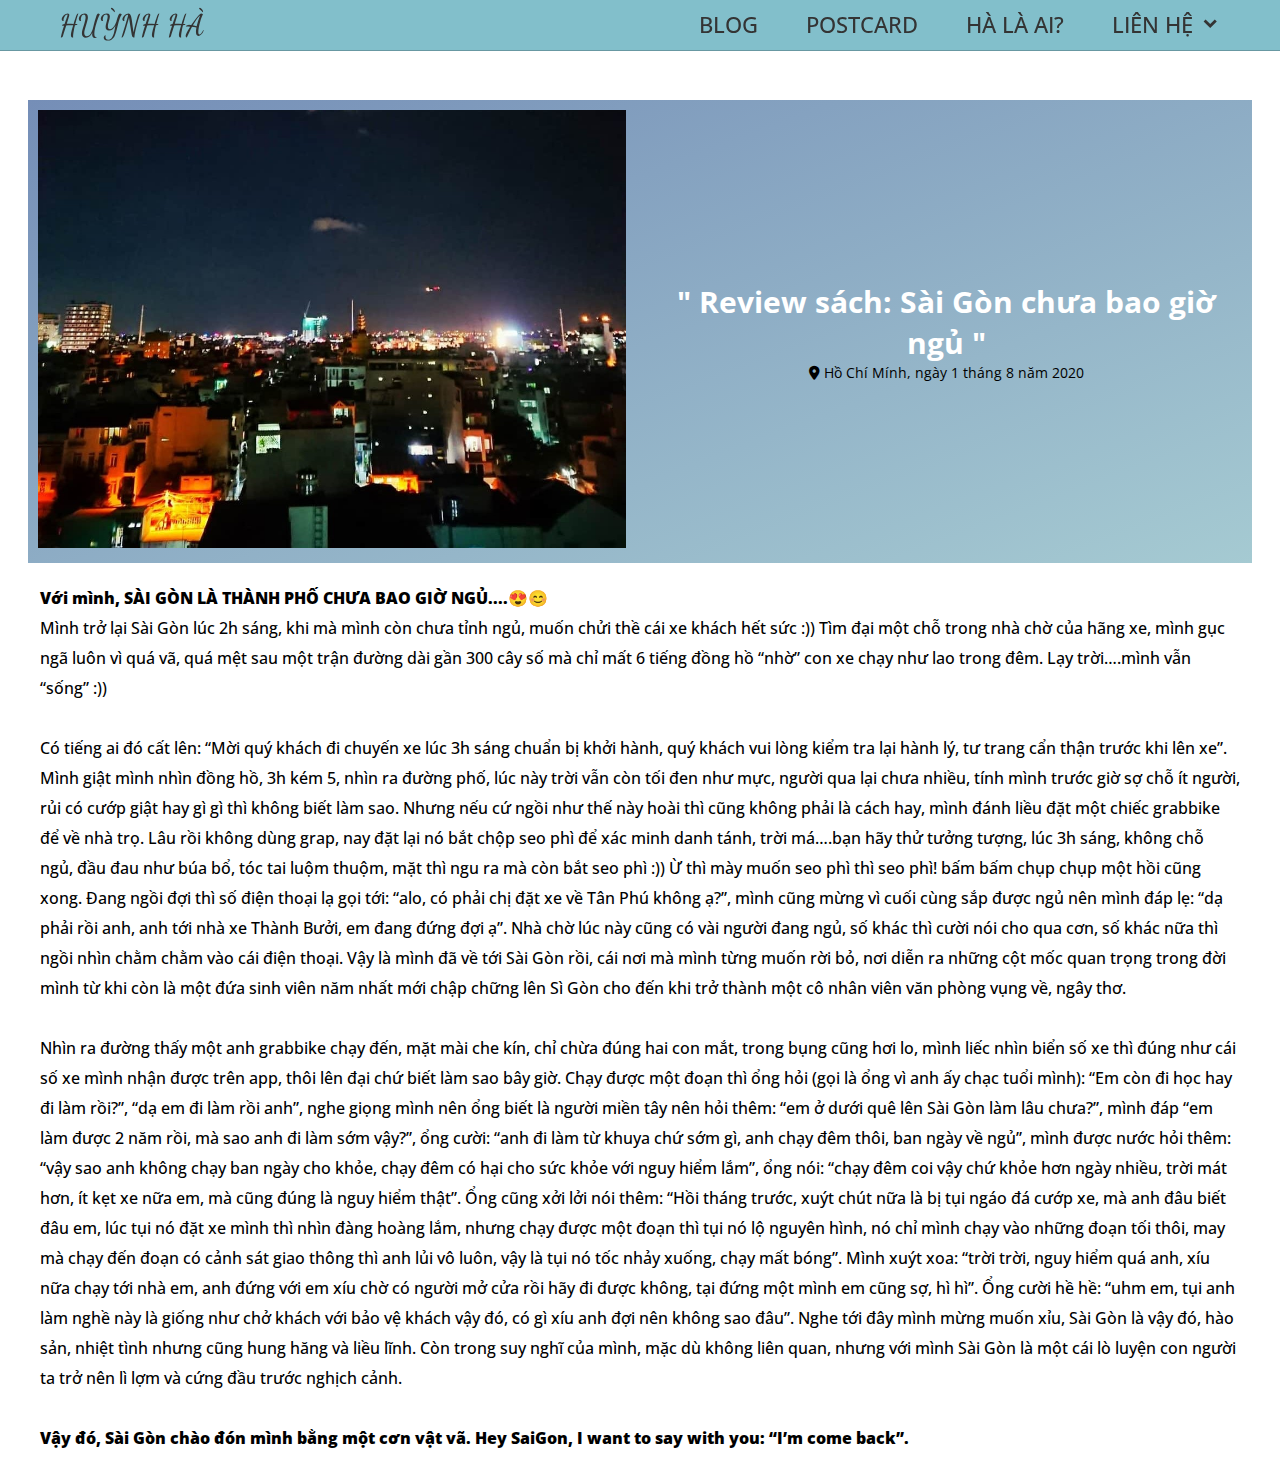
==== blog1.html @ c4c379ec "demo1" ====
<!DOCTYPE html>
<html lang="en">
<head>
    <meta charset="UTF-8">
    <meta http-equiv="X-UA-Compatible" content="IE=edge">
    <meta name="viewport" content="width=device-width, initial-scale=1.0">
    <title>Sài Gòn chưa bao giờ ngủ</title>
    <link href='https://unpkg.com/boxicons@2.1.2/css/boxicons.min.css' rel='stylesheet'>
    <link rel="stylesheet" href="https://cdnjs.cloudflare.com/ajax/libs/font-awesome/6.2.0/css/all.min.css">
    <link rel="stylesheet" href="./asset/css/main.css">
    <link rel="stylesheet" href="./asset/css/blog.css">
    <link rel="stylesheet" href="./asset/css/grid.css">
    <link rel="stylesheet" href="./asset/css/respondsive.css">
</head>
<body>
    <div class="web">
        <div id="header">
            <div class="grid wide">
                <div class="header__nav">
                    <ul class="header__list ">
                        <li class="header__item logo">
                            <a href="index.html" class="header__item-link trademark">HUỲNH HÀ</a>
                    </ul>
                    <ul class="header__list hide-on-mobile-tablet ">
                        <li class="header__item">
                            <a href="#blog" class="header__item-link header__item-active ">BLOG</a>
                        </li>
                        <li class="header__item">
                            <a href="#postcard" class="header__item-link header__item-active ">POSTCARD</a>
                        </li>
                        <li class="header__item">
                            <a href="#info" class="header__item-link header__item-active">HÀ LÀ AI?</a>
                        </li>
                        <li class="header__item">
                            <a href="#" class="header__item-link header__item-active">
                                LIÊN HỆ
                                <i class='down-icon bx bxs-chevron-down'></i>
                                <ul class="subnav">
                                    <li><a href="">Facebook</a></li>
                                    <li><a href="">Instagram</a></li>
                                </ul>
                            </a>
                        </li>
                    </ul>

                    <!-- MOBILE TABLET -->
                    <label for="nav__bar-btn" class="header__list bar__icon bar__icon-margin bar__icon-on">
                        <i class="fa-solid fa-bars"></i>
                    </label>
                </div>
            </div>
        </div>
        <label for="nav__mobile-input" class="nav__bar-btn"></label>

        <input hidden type="checkbox" class="nav__input" id="nav__bar-btn"> 

        <label for="nav__bar-btn" class="overlay"></label>

        <div class="nav__mobile">
            <label for="nav__bar-btn" class="nav__mobile-close">
                <i class='bx bx-x' ></i>
            </label>
            <ul class="nav__mobile-list">
                <li class="nav__mobile-item">
                    <a href="" class="nav__mobile-link">BLOG</a>
                </li>
                <li class="nav__mobile-item">
                    <a href="" class="nav__mobile-link">POSTCARD</a>
                </li>
                <li class="nav__mobile-item">
                    <a href="" class="nav__mobile-link">HÀ LÀ AI?</a>
                </li>
                <li class="nav__mobile-item">
                    <a href="" class="nav__mobile-link">LIÊN HỆ</a>
                </li>
            </ul>
        </div>
        <div class="content">
            <div class="grid wide">
                <div class="row">
                    <div class="heading__blog">
                        <div class="col l-6 m-6 c-0">
                            <img src="./asset/img/blog/blog1.jpg" alt="Sài Gòn chưa bao giờ ngủ" class="img__blog">
                        </div>
                        <div class="col l-6 m-6 c-12">
                            <div class="blog__tittle blog__tittle-padding">
                                <h2 class="font-size__tittle tittle__blog-content">" Review sách: Sài Gòn chưa bao giờ ngủ "</h2>
                                <p class="dicription__blog-content font-size__dicription">
                                    <i class="fa-solid fa-location-dot"></i>
                                    Hồ Chí Mính, ngày 1 tháng 8 năm 2020
                                </p>
                            </div>
                        </div>
                    </div>
                </div>
                <div class="row">
                    <div class="col l-12">
                        <div class="content__blog">
                            <span class="concentrated">Với mình, SÀI GÒN LÀ THÀNH PHỐ CHƯA BAO GIỜ NGỦ....😍😊</span>
                            <br>
                            <p>Mình trở lại Sài Gòn lúc 2h sáng, khi mà mình còn chưa tỉnh ngủ, muốn chửi thề cái xe khách hết sức :)) Tìm đại một chỗ trong nhà chờ của hãng xe, mình gục ngã luôn vì quá vã, quá mệt sau một trận đường dài gần 300 cây số mà chỉ mất 6 tiếng đồng hồ “nhờ” con xe chạy như lao trong đêm. Lạy trời….mình vẫn “sống” :))</p>
                            <br>
                            <p>Có tiếng ai đó cất lên: “Mời quý khách đi chuyến xe lúc 3h sáng chuẩn bị khởi hành, quý khách vui lòng kiểm tra lại hành lý, tư trang cẩn thận trước khi lên xe”. Mình giật mình nhìn đồng hồ, 3h kém 5, nhìn ra đường phố, lúc này trời vẫn còn tối đen như mực, người qua lại chưa nhiều, tính mình trước giờ sợ chỗ ít người, rủi có cướp giật hay gì gì thì không biết làm sao. Nhưng nếu cứ ngồi như thế này hoài thì cũng không phải là cách hay, mình đánh liều đặt một chiếc grabbike để về nhà trọ. Lâu rồi không dùng grap, nay đặt lại nó bắt chộp seo phì để xác minh danh tánh, trời má….bạn hãy thử tưởng tượng, lúc 3h sáng, không chỗ ngủ, đầu đau như búa bổ, tóc tai luộm thuộm, mặt thì ngu ra mà còn bắt seo phì :)) Ừ thì mày muốn seo phì thì seo phì! bấm bấm chụp chụp một hồi cũng xong. Đang ngồi đợi thì số điện thoại lạ gọi tới: “alo, có phải chị đặt xe về Tân Phú không ạ?”, mình cũng mừng vì cuối cùng sắp được ngủ nên mình đáp lẹ: “dạ phải rồi anh, anh tới nhà xe Thành Bưởi, em đang đứng đợi ạ”. Nhà chờ lúc này cũng có vài người đang ngủ, số khác thì cười nói cho qua cơn, số khác nữa thì ngồi nhìn chằm chằm vào cái điện thoại. Vậy là mình đã về tới Sài Gòn rồi, cái nơi mà mình từng muốn rời bỏ, nơi diễn ra những cột mốc quan trọng trong đời mình từ khi còn là một đứa sinh viên năm nhất mới chập chững lên Sì Gòn cho đến khi trở thành một cô nhân viên văn phòng vụng về, ngây thơ.</p>
                            <br>
                            <p>Nhìn ra đường thấy một anh grabbike chạy đến, mặt mài che kín, chỉ chừa đúng hai con mắt, trong bụng cũng hơi lo, mình liếc nhìn biển số xe thì đúng như cái số xe mình nhận được trên app, thôi lên đại chứ biết làm sao bây giờ. Chạy được một đoạn thì ổng hỏi (gọi là ổng vì anh ấy chạc tuổi mình): “Em còn đi học hay đi làm rồi?”, “dạ em đi làm rồi anh”, nghe giọng mình nên ổng biết là người miền tây nên hỏi thêm: “em ở dưới quê lên Sài Gòn làm lâu chưa?”, mình đáp “em làm được 2 năm rồi, mà sao anh đi làm sớm vậy?”, ổng cười: “anh đi làm từ khuya chứ sớm gì, anh chạy đêm thôi, ban ngày về ngủ”, mình được nước hỏi thêm: “vậy sao anh không chạy ban ngày cho khỏe, chạy đêm có hại cho sức khỏe với nguy hiểm lắm”, ổng nói: “chạy đêm coi vậy chứ khỏe hơn ngày nhiều, trời mát hơn, ít kẹt xe nữa em, mà cũng đúng là nguy hiểm thật”. Ổng cũng xởi lởi nói thêm: “Hồi tháng trước, xuýt chút nữa là bị tụi ngáo đá cướp xe, mà anh đâu biết đâu em, lúc tụi nó đặt xe mình thì nhìn đàng hoàng lắm, nhưng chạy được một đoạn thì tụi nó lộ nguyên hình, nó chỉ mình chạy vào những đoạn tối thôi, may mà chạy đến đoạn có cảnh sát giao thông thì anh lủi vô luôn, vậy là tụi nó tốc nhảy xuống, chạy mất bóng”. Mình xuýt xoa: “trời trời, nguy hiểm quá anh, xíu nữa chạy tới nhà em, anh đứng với em xíu chờ có người mở cửa rồi hãy đi được không, tại đứng một mình em cũng sợ, hì hì”. Ổng cười hề hề: “uhm em, tụi anh làm nghề này là giống như chở khách với bảo vệ khách vậy đó, có gì xíu anh đợi nên không sao đâu”. Nghe tới đây mình mừng muốn xỉu, Sài Gòn là vậy đó, hào sản, nhiệt tình nhưng cũng hung hăng và liều lĩnh. Còn trong suy nghĩ của mình, mặc dù không liên quan, nhưng với mình Sài Gòn là một cái lò luyện con người ta trở nên lì lợm và cứng đầu trước nghịch cảnh.</p>
                            <br>
                            <span class="concentrated">Vậy đó, Sài Gòn chào đón mình bằng một cơn vật vã. Hey SaiGon, I want to say with you: “I’m come back”.</span>
                        </div>
                    </div>
                </div>
            </div>
        </div>
    </div>
</body>
</html>
---- asset/css/main.css ----
@import url('https://fonts.googleapis.com/css2?family=Open+Sans:wght@300&display=swap');
@import url('https://fonts.googleapis.com/css2?family=Dancing+Script&family=Open+Sans:wght@300&display=swap');

* {
    margin: 0;
    padding: 0;
    box-sizing: border-box;
}

html {
    font-family: 'Open Sans', sans-serif;
    scroll-behavior: smooth;
}

/* .web {
    background-color: rgba(239, 162, 42, 0)    ;
} */

#header {
    max-width: 100%;
    background-color: rgba(116, 184, 197, 0.9);
    border-bottom: 1px solid rgba(0, 0, 0, 0.2);
    position: fixed;
    top: 0;
    right: 0;
    left: 0;
    z-index: 1;
}
.header__nav {
    display: flex;
    justify-content: space-between;
    margin: 0 -8px;
    height: 50px;

}
.header__list {
    list-style: none;
    display: flex;
    line-height: 50px;
    align-items: center;
    margin: 0 3px;
}


.header__item {
    position: relative;
    font-size: 1.4rem ;
    line-height: 50px;
    margin: 0 24px;
}

.header__item:hover {
    color: white;
    cursor: pointer;
}

.header__item-link.trademark {
    /* margin-left: -54px; */
    font-size: 30px;
    font-weight: 500;
    font-family: 'Dancing Script', cursive;
}

.header__item-active {
}
.header__item-active::after {
    content: "";
    height: 2px;
    background-color: tomato;
    position: absolute;
    bottom: 0;
    left: 0;
    transition: all 0.5s ease-in-out;
}

.header__item-active:hover::after {
    width: 50%;
    transform: translateX(100%);
}
.header__item-link {
    display: block  ;
    color: #343434;
    font-weight: 500;
    text-decoration: none;
}

.header__item-active:hover {
    color: tomato ;
}

.header__item-link--icon {
    padding: 0 4px;
    display: flex;
    text-align: center  ;
}

#header .subnav {
    position: absolute;
    height: max-content;
    width: max-content;
    margin: 0 5px 0 auto;
    background-color: white;
    box-shadow: 14px 13px 19px -9px rgba(0,0,0,0.65);
    -webkit-box-shadow: 14px 13px 19px -9px rgba(0,0,0,0.65);
    -moz-box-shadow: 14px 13px 19px -9px rgba(0,0,0,0.65);
}


.subnav {
    display: none;
    border-bottom-left-radius: 4px;
    border-bottom-right-radius: 4px;
}
.subnav li {
    list-style: none;
    padding: 2px 10px;
    line-height: 26px;
}

.subnav li:hover {
    background-color: rgba(116, 184, 197, 0.9);
    color: white;   
}
.subnav li a {
    text-decoration: none;
    font-size: 18px;
    color: #343434;

}

.header__item:hover .subnav {
    display: block;
}



#slider {
    margin-top: 50px;
    padding-top: 50%;
    background: url('/asset/img/slider/slider-2.png') top center / cover no-repeat;
}

#blog {
    padding-top: 50px;
}

.heading__tittle {
    top: 0;
    font-size: 1.8rem;
    font-weight: 700;
    position: relative;
    margin: 40px 0 10px 0;
    border-bottom: 1px solid red;
}

.blog__content {
    position: relative;
    height: 470px;
    margin-top: 16px;
    text-align: center;
    border-radius: 14px;
    color: white;
    background-color: rgba(0, 121, 193, 0.1);
    transition: 0.5s;
}

.blog__img {
    height: 286px;
    width: 374px;
    width: 100%;
    border-top-left-radius: 14px;
    border-top-right-radius: 14px;
}

.blog__body {
    line-height: 50px;
}

.blog__heading, .blog__tittle {
    color: black;
    text-decoration: none;
}

.blog__link {
    text-decoration: none;
}

.blog__content:hover {
    transform: scale(1.03);
}


#info {
    padding-top: 50px;
    /* height: 1000px; */
}


.img__me {
    background-size: cover;
    height: 100px;
    width: 100px;
    border-radius: 50%;
}
.about-me {
    display: flex;
    /* justify-content: space-around; */
    align-items: center;
    /* padding: 4px 10px 4px 0; */
}

.dicription {
    padding-left: 20px;
}

/* RADIO */
.radio__img {
    width: 100%;
}

.item {
    background-color: rgba(0, 121, 193, 0.1);
}

.img__info {
   width: 100%; 
   background-repeat: no-repeat;

}

.info__content {
    margin: 2px 10px;
    font-size: 17px;
}

#footer {
    padding: 50px 0;
    text-align: center;
}

.footer__icon {
    margin: 0 3px;
    font-size: 2rem;
    color: rgba(0, 0, 0, 0.6);
}

.footer__icon:hover {
    transition: 0.2s ease-in;
    transform: scale(1.2);
}

.social a {
    text-decoration: none;
}

.copy-right {
    margin-top: 10px;
    font-size: 1rem;
}

/* POSTCARD */
#postcard {
    padding-top: 50px;
}
.postcard__body {
    /* height: 300px; */
    width: 100%;
    background-image: linear-gradient(to bottom right, #5BA8A0, #e5f1f9);    
    border-radius: 14px;
}

.postcard__img {
    padding-top: 5px;
    margin-left: 10px;
    width: 100%;
    border-radius: 14px;
}

.postcard__content {
    text-align: center;
    padding: 78px 0;
}

.postcar__heading {
    color: white;
    font-weight: 900;
    font-size: 2.6rem;
}

.postcard__dicription {
    color: white;
    font-size: 1rem;
}
.postcard__link-area {
    margin: 18px;
}
.postcard__link  {
    text-decoration: none;
    color: white;
    padding: 4px 20px;
    background-color: red;
    border-radius: 16px;
}

.postcard__link-area:hover {
    transform: scale(1.1);
    transition: 0.3s ease-in-out;
}
---- asset/css/blog.css ----
.img__area {
    padding-top: 30px;
}

.img__blog {
    margin: 10px 0 10px -5px;
    width: 100%;
}

.heading__blog {
    width: 100%;
    margin-top: 100px;
    display: flex;
    justify-content: space-between;
    align-items: center;
    text-align: center;
    background-image: linear-gradient( to bottom right, #758EB7,
    #A5CAD2);
}

.dicription__blog-content {
    color: rgba(0, 0, 0, 0.dđ);
    font-size: 14px;
}

.tittle__blog-content {
    color: white;
    font-size: 30px;
}

.content__blog {
    margin: 20px 0;
    line-height: 30px;
}

.concentrated {
    font-weight: 900;
}

.content__blog p {
    font-weight: 500;
}
---- asset/css/grid.css ----
.grid {
    width: 100%;
    display: block;
    padding: 0;
}

.grid.wide {
    max-width: 1200px;
    margin: 0 auto;
}

.row {
    display: flex;
    flex-wrap: wrap;
    margin-left: -4px;
    margin-right: -4px;
}

.row.no-gutters {
    margin-left: 0;
    margin-right: 0;
}

.col {
    padding-left: 4px;
    padding-right: 4px;
}

.row.no-gutters .col {
    padding-left: 0;
    padding-right: 0;
}

.c-0 {
    display: none;
}

.c-1 {
    flex: 0 0 8.33333%;
    max-width: 8.33333%;
}

.c-2 {
    flex: 0 0 16.66667%;
    max-width: 16.66667%;
}

.c-3 {
    flex: 0 0 25%;
    max-width: 25%;
}

.c-4 {
    flex: 0 0 33.33333%;
    max-width: 33.33333%;
}

.c-5 {
    flex: 0 0 41.66667%;
    max-width: 41.66667%;
}

.c-6 {
    flex: 0 0 50%;
    max-width: 50%;
}

.c-7 {
    flex: 0 0 58.33333%;
    max-width: 58.33333%;
}

.c-8 {
    flex: 0 0 66.66667%;
    max-width: 66.66667%;
}

.c-9 {
    flex: 0 0 75%;
    max-width: 75%;
}

.c-10 {
    flex: 0 0 83.33333%;
    max-width: 83.33333%;
}

.c-11 {
    flex: 0 0 91.66667%;
    max-width: 91.66667%;
}

.c-12 {
    flex: 0 0 100%;
    max-width: 100%;
}

.c-o-1 {
    margin-left: 8.33333%;
}

.c-o-2 {
    margin-left: 16.66667%;
}

.c-o-3 {
    margin-left: 25%;
}

.c-o-4 {
    margin-left: 33.33333%;
}

.c-o-5 {
    margin-left: 41.66667%;
}

.c-o-6 {
    margin-left: 50%;
}

.c-o-7 {
    margin-left: 58.33333%;
}

.c-o-8 {
    margin-left: 66.66667%;
}

.c-o-9 {
    margin-left: 75%;
}

.c-o-10 {
    margin-left: 83.33333%;
}

.c-o-11 {
    margin-left: 91.66667%;
}

/* >= Tablet */
@media (min-width: 740px) {
    .row {
        margin-left: -8px;
        margin-right: -8px;
    }

    .col {
        padding-left: 8px;
        padding-right: 8px;
    }

    .m-0 {
        display: none;
    }

    .m-1,
    .m-2,
    .m-3,
    .m-4,
    .m-5,
    .m-6,
    .m-7,
    .m-8,
    .m-9,
    .m-10,
    .m-11,
    .m-12 {
        display: block;
    }

    .m-1 {
        flex: 0 0 8.33333%;
        max-width: 8.33333%;
    }

    .m-2 {
        flex: 0 0 16.66667%;
        max-width: 16.66667%;
    }

    .m-3 {
        flex: 0 0 25%;
        max-width: 25%;
    }

    .m-4 {
        flex: 0 0 33.33333%;
        max-width: 33.33333%;
    }

    .m-5 {
        flex: 0 0 41.66667%;
        max-width: 41.66667%;
    }

    .m-6 {
        flex: 0 0 50%;
        max-width: 50%;
    }

    .m-7 {
        flex: 0 0 58.33333%;
        max-width: 58.33333%;
    }

    .m-8 {
        flex: 0 0 66.66667%;
        max-width: 66.66667%;
    }

    .m-9 {
        flex: 0 0 75%;
        max-width: 75%;
    }

    .m-10 {
        flex: 0 0 83.33333%;
        max-width: 83.33333%;
    }

    .m-11 {
        flex: 0 0 91.66667%;
        max-width: 91.66667%;
    }

    .m-12 {
        flex: 0 0 100%;
        max-width: 100%;
    }

    .m-o-1 {
        margin-left: 8.33333%;
    }

    .m-o-2 {
        margin-left: 16.66667%;
    }

    .m-o-3 {
        margin-left: 25%;
    }

    .m-o-4 {
        margin-left: 33.33333%;
    }

    .m-o-5 {
        margin-left: 41.66667%;
    }

    .m-o-6 {
        margin-left: 50%;
    }

    .m-o-7 {
        margin-left: 58.33333%;
    }

    .m-o-8 {
        margin-left: 66.66667%;
    }

    .m-o-9 {
        margin-left: 75%;
    }

    .m-o-10 {
        margin-left: 83.33333%;
    }

    .m-o-11 {
        margin-left: 91.66667%;
    }
}

/* PC medium resolution > */
@media (min-width: 1113px) {
    .row {
        margin-left: -12px;
        margin-right: -12px;
    }

    .row.sm-gutter {
        margin-left: -5px;
        margin-right: -5px;
    }

    .col {
        padding-left: 12px;
        padding-right: 12px;
    }

    .row.sm-gutter .col {
        padding-left: 5px;
        padding-right: 5px;
    }

    .l-0 {
        display: none;
    }

    .l-1,
    .l-2,
    .l-2-4,
    .l-3,
    .l-4,
    .l-5,
    .l-6,
    .l-7,
    .l-8,
    .l-9,
    .l-10,
    .l-11,
    .l-12 {
        display: block;
    }

    .l-1 {
        flex: 0 0 8.33333%;
        max-width: 8.33333%;
    }

    .l-2 {
        flex: 0 0 16.66667%;
        max-width: 16.66667%;
    }

    .l-2-4 {
        flex: 0 0 20%;
        max-width: 20%;
    }

    .l-3 {
        flex: 0 0 25%;
        max-width: 25%;
    }

    .l-4 {
        flex: 0 0 33.33333%;
        max-width: 33.33333%;
    }

    .l-5 {
        flex: 0 0 41.66667%;
        max-width: 41.66667%;
    }

    .l-6 {
        flex: 0 0 50%;
        max-width: 50%;
    }

    .l-7 {
        flex: 0 0 58.33333%;
        max-width: 58.33333%;
    }

    .l-8 {
        flex: 0 0 66.66667%;
        max-width: 66.66667%;
    }

    .l-9 {
        flex: 0 0 75%;
        max-width: 75%;
    }

    .l-10 {
        flex: 0 0 83.33333%;
        max-width: 83.33333%;
    }

    .l-11 {
        flex: 0 0 91.66667%;
        max-width: 91.66667%;
    }

    .l-12 {
        flex: 0 0 100%;
        max-width: 100%;
    }

    .l-o-1 {
        margin-left: 8.33333%;
    }

    .l-o-2 {
        margin-left: 16.66667%;
    }

    .l-o-3 {
        margin-left: 25%;
    }

    .l-o-4 {
        margin-left: 33.33333%;
    }

    .l-o-5 {
        margin-left: 41.66667%;
    }

    .l-o-6 {
        margin-left: 50%;
    }

    .l-o-7 {
        margin-left: 58.33333%;
    }

    .l-o-8 {
        margin-left: 66.66667%;
    }

    .l-o-9 {
        margin-left: 75%;
    }

    .l-o-10 {
        margin-left: 83.33333%;
    }

    .l-o-11 {
        margin-left: 91.66667%;
    }
}

/* Tablet - PC low resolution */
@media (min-width: 740px) and (max-width: 1023px) {
    .wide {
        width: 644px;
    }
}

/* > PC low resolution */
@media (min-width: 1024px) and (max-width: 1239px) {
    .wide {
        width: 984px;
    }

    .wide .row {
        margin-left: -12px;
        margin-right: -12px;
    }

    .wide .row.sm-gutter {
        margin-left: -5px;
        margin-right: -5px;
    }

    .wide .col {
        padding-left: 12px;
        padding-right: 12px;
    }

    .wide .row.sm-gutter .col {
        padding-left: 5px;
        padding-right: 5px;
    }

    .wide .l-0 {
        display: none;
    }

    .wide .l-1,
    .wide .l-2,
    .wide .l-2-4,
    .wide .l-3,
    .wide .l-4,
    .wide .l-5,
    .wide .l-6,
    .wide .l-7,
    .wide .l-8,
    .wide .l-9,
    .wide .l-10,
    .wide .l-11,
    .wide .l-12 {
        display: block;
    }

    .wide .l-1 {
        flex: 0 0 8.33333%;
        max-width: 8.33333%;
    }

    .wide .l-2 {
        flex: 0 0 16.66667%;
        max-width: 16.66667%;
    }

    .wide .l-2-4 {
        flex: 0 0 20%;
        max-width: 20%;
    }

    .wide .l-3 {
        flex: 0 0 25%;
        max-width: 25%;
    }

    .wide .l-4 {
        flex: 0 0 33.33333%;
        max-width: 33.33333%;
    }

    .wide .l-5 {
        flex: 0 0 41.66667%;
        max-width: 41.66667%;
    }

    .wide .l-6 {
        flex: 0 0 50%;
        max-width: 50%;
    }

    .wide .l-7 {
        flex: 0 0 58.33333%;
        max-width: 58.33333%;
    }

    .wide .l-8 {
        flex: 0 0 66.66667%;
        max-width: 66.66667%;
    }

    .wide .l-9 {
        flex: 0 0 75%;
        max-width: 75%;
    }

    .wide .l-10 {
        flex: 0 0 83.33333%;
        max-width: 83.33333%;
    }

    .wide .l-11 {
        flex: 0 0 91.66667%;
        max-width: 91.66667%;
    }

    .wide .l-12 {
        flex: 0 0 100%;
        max-width: 100%;
    }

    .wide .l-o-1 {
        margin-left: 8.33333%;
    }

    .wide .l-o-2 {
        margin-left: 16.66667%;
    }

    .wide .l-o-3 {
        margin-left: 25%;
    }

    .wide .l-o-4 {
        margin-left: 33.33333%;
    }

    .wide .l-o-5 {
        margin-left: 41.66667%;
    }

    .wide .l-o-6 {
        margin-left: 50%;
    }

    .wide .l-o-7 {
        margin-left: 58.33333%;
    }

    .wide .l-o-8 {
        margin-left: 66.66667%;
    }

    .wide .l-o-9 {
        margin-left: 75%;
    }

    .wide .l-o-10 {
        margin-left: 83.33333%;
    }

    .wide .l-o-11 {
        margin-left: 91.66667%;
    }
}
---- asset/css/respondsive.css ----
/* MOBILE and TABLET */

.nav__mobile {
    position: fixed;
    background-color: #fff;
    top: 0;
    right: 0;
    z-index: 20;
    height: 100%;
    width: 320px;
    max-width: 320px;
    transform: translateX(100%);
    opacity: 0;
    transition: transform linear 0.3s, opacity linear 0.2s;
}

.nav__mobile-list {
    position: absolute;
    display: block;
    margin-top: 50px;
    left: 0;
    width: 100%;
}

.nav__mobile-item{
    list-style: none;
    border-bottom: 1px solid rgba(0, 0, 0, 0.1);
    padding: 10px 0;
    margin-left: 10px;
}


.nav__mobile-item:hover .nav__mobile-link {
    background-color: rgba(255, 255, 255, 0.3);
}

.nav__mobile-link {
    text-decoration: none;
    color: black;
    font-size: large;
    font-weight: 600;
}

.nav__mobile-close {
    font-size: 50px;
    position: fixed;
    top: 0.4rem;
    right: 0.4rem;
    font-weight: 100;
}


.bar__icon {
    display: none;
    font-size: 25px;
}

.overlay {
    position: fixed;
    top: 0;
    right: 0;
    bottom: 0;
    left: 0;
    background-color: rgba(0, 0, 0, 0.3);
    display: none;
    z-index: 2;
    animation: fadeIn linear 4s;
}

@keyframes fadeIN {
    from {
        opacity: 0;
    }
    to {
        opacity: 1;
    }
}

.nav__input:checked ~ .overlay {
    display: block;
}

.nav__input:checked ~ .nav__mobile {
    transform: translateX(0);
    transition: 0.3s linear;
}

.nav__input:checked ~ .nav__mobile {
    opacity: 1;
}

@media (max-width: 1023px) {
    .hide-on-mobile-tablet {
        display: none;
    }
    
    .logo {
        font-size: 20px;
    }

    .bar__icon-on {
        display: block;
        margin-right: 8px;
    }

    .blog__img-tablet-mobile {
        height: 286px;
        width: 1000px;
    }

    .postcard__full-screen {
        width: 100%;
    }

    .vide0__edit {
        width: 100%;
    }
}


/* TABLET */

@media (min-width: 740px) and (max-width: 1023px) {
    .hide-on-tablet {
        display: none;
    }
    


}

/* MOBILE */

@media (max-width: 739px) {
    .hide-on-mobile {
        display: none;
    }
    .bar__icon-margin {
        margin-right: 20px;
    }

    .font-size__tittle {
        font-size: 18px;
    }

    .font-size__dicription {
        font-size: 10px;
    }

    .blog__tittle-padding {
        padding: 30px 0;
    }
}


/* PC */
@media (min-width: 1024px) {
    .hide-on-pc {
        display: none;
        margin: 2% 0;
    }

    
}
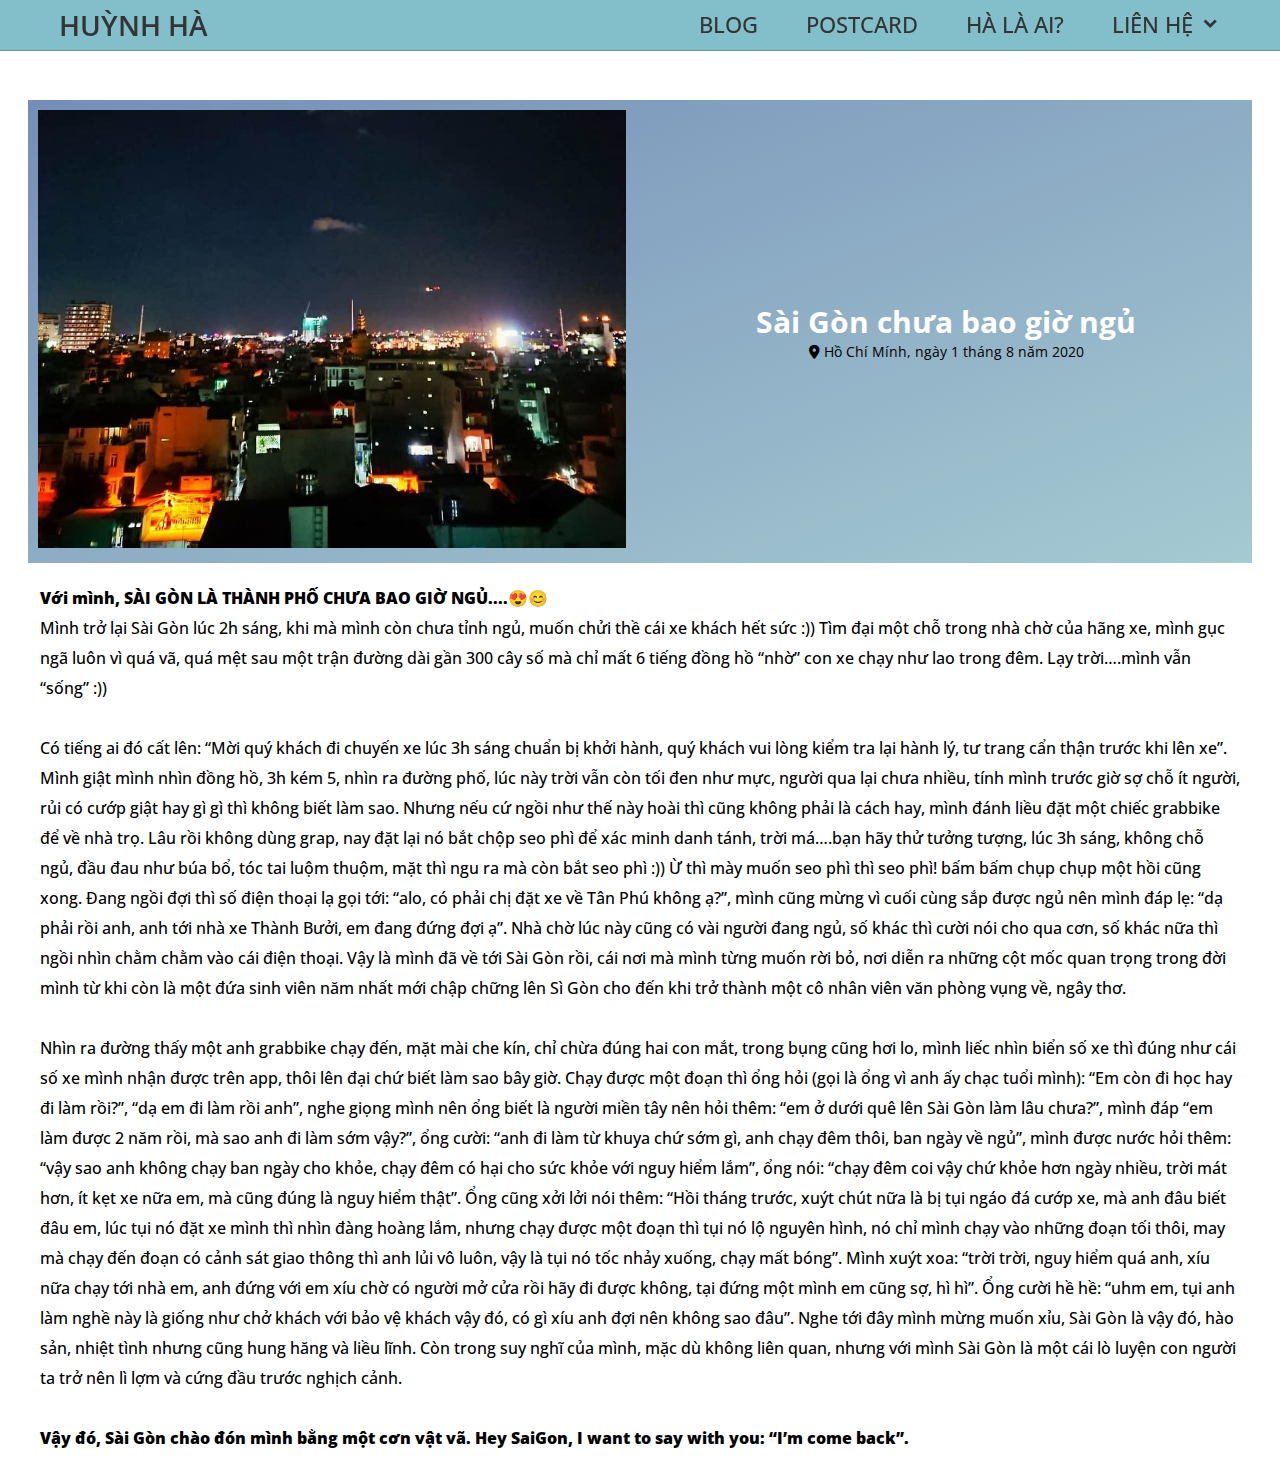
==== commit 3b07f792: "uploadtittle" ====
--- a/blog1.html
+++ b/blog1.html
@@ -1,115 +1,115 @@
-<!DOCTYPE html>
-<html lang="en">
-<head>
-    <meta charset="UTF-8">
-    <meta http-equiv="X-UA-Compatible" content="IE=edge">
-    <meta name="viewport" content="width=device-width, initial-scale=1.0">
-    <title>Sài Gòn chưa bao giờ ngủ</title>
-    <link href='https://unpkg.com/boxicons@2.1.2/css/boxicons.min.css' rel='stylesheet'>
-    <link rel="stylesheet" href="https://cdnjs.cloudflare.com/ajax/libs/font-awesome/6.2.0/css/all.min.css">
-    <link rel="stylesheet" href="./asset/css/main.css">
-    <link rel="stylesheet" href="./asset/css/blog.css">
-    <link rel="stylesheet" href="./asset/css/grid.css">
-    <link rel="stylesheet" href="./asset/css/respondsive.css">
-</head>
-<body>
-    <div class="web">
-        <div id="header">
-            <div class="grid wide">
-                <div class="header__nav">
-                    <ul class="header__list ">
-                        <li class="header__item logo">
-                            <a href="index.html" class="header__item-link trademark">HUỲNH HÀ</a>
-                    </ul>
-                    <ul class="header__list hide-on-mobile-tablet ">
-                        <li class="header__item">
-                            <a href="#blog" class="header__item-link header__item-active ">BLOG</a>
-                        </li>
-                        <li class="header__item">
-                            <a href="#postcard" class="header__item-link header__item-active ">POSTCARD</a>
-                        </li>
-                        <li class="header__item">
-                            <a href="#info" class="header__item-link header__item-active">HÀ LÀ AI?</a>
-                        </li>
-                        <li class="header__item">
-                            <a href="#" class="header__item-link header__item-active">
-                                LIÊN HỆ
-                                <i class='down-icon bx bxs-chevron-down'></i>
-                                <ul class="subnav">
-                                    <li><a href="">Facebook</a></li>
-                                    <li><a href="">Instagram</a></li>
-                                </ul>
-                            </a>
-                        </li>
-                    </ul>
+    <!DOCTYPE html>
+    <html lang="en">
+    <head>
+        <meta charset="UTF-8">
+        <meta http-equiv="X-UA-Compatible" content="IE=edge">
+        <meta name="viewport" content="width=device-width, initial-scale=1.0">
+        <title>Sài Gòn chưa bao giờ ngủ</title>
+        <link href='https://unpkg.com/boxicons@2.1.2/css/boxicons.min.css' rel='stylesheet'>
+        <link rel="stylesheet" href="https://cdnjs.cloudflare.com/ajax/libs/font-awesome/6.2.0/css/all.min.css">
+        <link rel="stylesheet" href="./asset/css/main.css">
+        <link rel="stylesheet" href="./asset/css/blog.css">
+        <link rel="stylesheet" href="./asset/css/grid.css">
+        <link rel="stylesheet" href="./asset/css/respondsive.css">
+    </head>
+    <body>
+        <div class="web">
+            <div id="header">
+                <div class="grid wide">
+                    <div class="header__nav">
+                        <ul class="header__list ">
+                            <li class="header__item logo">
+                                <a href="index.html" class="header__item-link trademark">HUỲNH HÀ</a>
+                        </ul>
+                        <ul class="header__list hide-on-mobile-tablet ">
+                            <li class="header__item">
+                                <a href="#blog" class="header__item-link header__item-active ">BLOG</a>
+                            </li>
+                            <li class="header__item">
+                                <a href="#postcard" class="header__item-link header__item-active ">POSTCARD</a>
+                            </li>
+                            <li class="header__item">
+                                <a href="#info" class="header__item-link header__item-active">HÀ LÀ AI?</a>
+                            </li>
+                            <li class="header__item">
+                                <a href="#" class="header__item-link header__item-active">
+                                    LIÊN HỆ
+                                    <i class='down-icon bx bxs-chevron-down'></i>
+                                    <ul class="subnav">
+                                        <li><a href="">Facebook</a></li>
+                                        <li><a href="">Instagram</a></li>
+                                    </ul>
+                                </a>
+                            </li>
+                        </ul>
 
-                    <!-- MOBILE TABLET -->
-                    <label for="nav__bar-btn" class="header__list bar__icon bar__icon-margin bar__icon-on">
-                        <i class="fa-solid fa-bars"></i>
-                    </label>
+                        <!-- MOBILE TABLET -->
+                        <label for="nav__bar-btn" class="header__list bar__icon bar__icon-margin bar__icon-on">
+                            <i class="fa-solid fa-bars"></i>
+                        </label>
+                    </div>
                 </div>
             </div>
-        </div>
-        <label for="nav__mobile-input" class="nav__bar-btn"></label>
+            <label for="nav__mobile-input" class="nav__bar-btn"></label>
 
-        <input hidden type="checkbox" class="nav__input" id="nav__bar-btn"> 
+            <input hidden type="checkbox" class="nav__input" id="nav__bar-btn"> 
 
-        <label for="nav__bar-btn" class="overlay"></label>
+            <label for="nav__bar-btn" class="overlay"></label>
 
-        <div class="nav__mobile">
-            <label for="nav__bar-btn" class="nav__mobile-close">
-                <i class='bx bx-x' ></i>
-            </label>
-            <ul class="nav__mobile-list">
-                <li class="nav__mobile-item">
-                    <a href="" class="nav__mobile-link">BLOG</a>
-                </li>
-                <li class="nav__mobile-item">
-                    <a href="" class="nav__mobile-link">POSTCARD</a>
-                </li>
-                <li class="nav__mobile-item">
-                    <a href="" class="nav__mobile-link">HÀ LÀ AI?</a>
-                </li>
-                <li class="nav__mobile-item">
-                    <a href="" class="nav__mobile-link">LIÊN HỆ</a>
-                </li>
-            </ul>
-        </div>
-        <div class="content">
-            <div class="grid wide">
-                <div class="row">
-                    <div class="heading__blog">
-                        <div class="col l-6 m-6 c-0">
-                            <img src="./asset/img/blog/blog1.jpg" alt="Sài Gòn chưa bao giờ ngủ" class="img__blog">
-                        </div>
-                        <div class="col l-6 m-6 c-12">
-                            <div class="blog__tittle blog__tittle-padding">
-                                <h2 class="font-size__tittle tittle__blog-content">" Review sách: Sài Gòn chưa bao giờ ngủ "</h2>
-                                <p class="dicription__blog-content font-size__dicription">
-                                    <i class="fa-solid fa-location-dot"></i>
-                                    Hồ Chí Mính, ngày 1 tháng 8 năm 2020
-                                </p>
+            <div class="nav__mobile">
+                <label for="nav__bar-btn" class="nav__mobile-close">
+                    <i class='bx bx-x' ></i>
+                </label>
+                <ul class="nav__mobile-list">
+                    <li class="nav__mobile-item">
+                        <a href="" class="nav__mobile-link">BLOG</a>
+                    </li>
+                    <li class="nav__mobile-item">
+                        <a href="" class="nav__mobile-link">POSTCARD</a>
+                    </li>
+                    <li class="nav__mobile-item">
+                        <a href="" class="nav__mobile-link">HÀ LÀ AI?</a>
+                    </li>
+                    <li class="nav__mobile-item">
+                        <a href="" class="nav__mobile-link">LIÊN HỆ</a>
+                    </li>
+                </ul>
+            </div>
+            <div class="content">
+                <div class="grid wide">
+                    <div class="row">
+                        <div class="heading__blog">
+                            <div class="col l-6 m-6 c-0">
+                                <img src="./asset/img/blog/blog1.jpg" alt="Sài Gòn chưa bao giờ ngủ" class="img__blog">
+                            </div>
+                            <div class="col l-6 m-6 c-12">
+                                <div class="blog__tittle blog__tittle-padding">
+                                    <h2 class="font-size__tittle tittle__blog-content">Sài Gòn chưa bao giờ ngủ</h2>
+                                    <p class="dicription__blog-content font-size__dicription">
+                                        <i class="fa-solid fa-location-dot"></i>
+                                        Hồ Chí Mính, ngày 1 tháng 8 năm 2020
+                                    </p>
+                                </div>
                             </div>
                         </div>
                     </div>
-                </div>
-                <div class="row">
-                    <div class="col l-12">
-                        <div class="content__blog">
-                            <span class="concentrated">Với mình, SÀI GÒN LÀ THÀNH PHỐ CHƯA BAO GIỜ NGỦ....😍😊</span>
-                            <br>
-                            <p>Mình trở lại Sài Gòn lúc 2h sáng, khi mà mình còn chưa tỉnh ngủ, muốn chửi thề cái xe khách hết sức :)) Tìm đại một chỗ trong nhà chờ của hãng xe, mình gục ngã luôn vì quá vã, quá mệt sau một trận đường dài gần 300 cây số mà chỉ mất 6 tiếng đồng hồ “nhờ” con xe chạy như lao trong đêm. Lạy trời….mình vẫn “sống” :))</p>
-                            <br>
-                            <p>Có tiếng ai đó cất lên: “Mời quý khách đi chuyến xe lúc 3h sáng chuẩn bị khởi hành, quý khách vui lòng kiểm tra lại hành lý, tư trang cẩn thận trước khi lên xe”. Mình giật mình nhìn đồng hồ, 3h kém 5, nhìn ra đường phố, lúc này trời vẫn còn tối đen như mực, người qua lại chưa nhiều, tính mình trước giờ sợ chỗ ít người, rủi có cướp giật hay gì gì thì không biết làm sao. Nhưng nếu cứ ngồi như thế này hoài thì cũng không phải là cách hay, mình đánh liều đặt một chiếc grabbike để về nhà trọ. Lâu rồi không dùng grap, nay đặt lại nó bắt chộp seo phì để xác minh danh tánh, trời má….bạn hãy thử tưởng tượng, lúc 3h sáng, không chỗ ngủ, đầu đau như búa bổ, tóc tai luộm thuộm, mặt thì ngu ra mà còn bắt seo phì :)) Ừ thì mày muốn seo phì thì seo phì! bấm bấm chụp chụp một hồi cũng xong. Đang ngồi đợi thì số điện thoại lạ gọi tới: “alo, có phải chị đặt xe về Tân Phú không ạ?”, mình cũng mừng vì cuối cùng sắp được ngủ nên mình đáp lẹ: “dạ phải rồi anh, anh tới nhà xe Thành Bưởi, em đang đứng đợi ạ”. Nhà chờ lúc này cũng có vài người đang ngủ, số khác thì cười nói cho qua cơn, số khác nữa thì ngồi nhìn chằm chằm vào cái điện thoại. Vậy là mình đã về tới Sài Gòn rồi, cái nơi mà mình từng muốn rời bỏ, nơi diễn ra những cột mốc quan trọng trong đời mình từ khi còn là một đứa sinh viên năm nhất mới chập chững lên Sì Gòn cho đến khi trở thành một cô nhân viên văn phòng vụng về, ngây thơ.</p>
-                            <br>
-                            <p>Nhìn ra đường thấy một anh grabbike chạy đến, mặt mài che kín, chỉ chừa đúng hai con mắt, trong bụng cũng hơi lo, mình liếc nhìn biển số xe thì đúng như cái số xe mình nhận được trên app, thôi lên đại chứ biết làm sao bây giờ. Chạy được một đoạn thì ổng hỏi (gọi là ổng vì anh ấy chạc tuổi mình): “Em còn đi học hay đi làm rồi?”, “dạ em đi làm rồi anh”, nghe giọng mình nên ổng biết là người miền tây nên hỏi thêm: “em ở dưới quê lên Sài Gòn làm lâu chưa?”, mình đáp “em làm được 2 năm rồi, mà sao anh đi làm sớm vậy?”, ổng cười: “anh đi làm từ khuya chứ sớm gì, anh chạy đêm thôi, ban ngày về ngủ”, mình được nước hỏi thêm: “vậy sao anh không chạy ban ngày cho khỏe, chạy đêm có hại cho sức khỏe với nguy hiểm lắm”, ổng nói: “chạy đêm coi vậy chứ khỏe hơn ngày nhiều, trời mát hơn, ít kẹt xe nữa em, mà cũng đúng là nguy hiểm thật”. Ổng cũng xởi lởi nói thêm: “Hồi tháng trước, xuýt chút nữa là bị tụi ngáo đá cướp xe, mà anh đâu biết đâu em, lúc tụi nó đặt xe mình thì nhìn đàng hoàng lắm, nhưng chạy được một đoạn thì tụi nó lộ nguyên hình, nó chỉ mình chạy vào những đoạn tối thôi, may mà chạy đến đoạn có cảnh sát giao thông thì anh lủi vô luôn, vậy là tụi nó tốc nhảy xuống, chạy mất bóng”. Mình xuýt xoa: “trời trời, nguy hiểm quá anh, xíu nữa chạy tới nhà em, anh đứng với em xíu chờ có người mở cửa rồi hãy đi được không, tại đứng một mình em cũng sợ, hì hì”. Ổng cười hề hề: “uhm em, tụi anh làm nghề này là giống như chở khách với bảo vệ khách vậy đó, có gì xíu anh đợi nên không sao đâu”. Nghe tới đây mình mừng muốn xỉu, Sài Gòn là vậy đó, hào sản, nhiệt tình nhưng cũng hung hăng và liều lĩnh. Còn trong suy nghĩ của mình, mặc dù không liên quan, nhưng với mình Sài Gòn là một cái lò luyện con người ta trở nên lì lợm và cứng đầu trước nghịch cảnh.</p>
-                            <br>
-                            <span class="concentrated">Vậy đó, Sài Gòn chào đón mình bằng một cơn vật vã. Hey SaiGon, I want to say with you: “I’m come back”.</span>
+                    <div class="row">
+                        <div class="col l-12">
+                            <div class="content__blog margin__mobile-text">
+                                <span class="concentrated">Với mình, SÀI GÒN LÀ THÀNH PHỐ CHƯA BAO GIỜ NGỦ....😍😊</span>
+                                <br>
+                                <p>Mình trở lại Sài Gòn lúc 2h sáng, khi mà mình còn chưa tỉnh ngủ, muốn chửi thề cái xe khách hết sức :)) Tìm đại một chỗ trong nhà chờ của hãng xe, mình gục ngã luôn vì quá vã, quá mệt sau một trận đường dài gần 300 cây số mà chỉ mất 6 tiếng đồng hồ “nhờ” con xe chạy như lao trong đêm. Lạy trời….mình vẫn “sống” :))</p>
+                                <br>
+                                <p>Có tiếng ai đó cất lên: “Mời quý khách đi chuyến xe lúc 3h sáng chuẩn bị khởi hành, quý khách vui lòng kiểm tra lại hành lý, tư trang cẩn thận trước khi lên xe”. Mình giật mình nhìn đồng hồ, 3h kém 5, nhìn ra đường phố, lúc này trời vẫn còn tối đen như mực, người qua lại chưa nhiều, tính mình trước giờ sợ chỗ ít người, rủi có cướp giật hay gì gì thì không biết làm sao. Nhưng nếu cứ ngồi như thế này hoài thì cũng không phải là cách hay, mình đánh liều đặt một chiếc grabbike để về nhà trọ. Lâu rồi không dùng grap, nay đặt lại nó bắt chộp seo phì để xác minh danh tánh, trời má….bạn hãy thử tưởng tượng, lúc 3h sáng, không chỗ ngủ, đầu đau như búa bổ, tóc tai luộm thuộm, mặt thì ngu ra mà còn bắt seo phì :)) Ừ thì mày muốn seo phì thì seo phì! bấm bấm chụp chụp một hồi cũng xong. Đang ngồi đợi thì số điện thoại lạ gọi tới: “alo, có phải chị đặt xe về Tân Phú không ạ?”, mình cũng mừng vì cuối cùng sắp được ngủ nên mình đáp lẹ: “dạ phải rồi anh, anh tới nhà xe Thành Bưởi, em đang đứng đợi ạ”. Nhà chờ lúc này cũng có vài người đang ngủ, số khác thì cười nói cho qua cơn, số khác nữa thì ngồi nhìn chằm chằm vào cái điện thoại. Vậy là mình đã về tới Sài Gòn rồi, cái nơi mà mình từng muốn rời bỏ, nơi diễn ra những cột mốc quan trọng trong đời mình từ khi còn là một đứa sinh viên năm nhất mới chập chững lên Sì Gòn cho đến khi trở thành một cô nhân viên văn phòng vụng về, ngây thơ.</p>
+                                <br>
+                                <p>Nhìn ra đường thấy một anh grabbike chạy đến, mặt mài che kín, chỉ chừa đúng hai con mắt, trong bụng cũng hơi lo, mình liếc nhìn biển số xe thì đúng như cái số xe mình nhận được trên app, thôi lên đại chứ biết làm sao bây giờ. Chạy được một đoạn thì ổng hỏi (gọi là ổng vì anh ấy chạc tuổi mình): “Em còn đi học hay đi làm rồi?”, “dạ em đi làm rồi anh”, nghe giọng mình nên ổng biết là người miền tây nên hỏi thêm: “em ở dưới quê lên Sài Gòn làm lâu chưa?”, mình đáp “em làm được 2 năm rồi, mà sao anh đi làm sớm vậy?”, ổng cười: “anh đi làm từ khuya chứ sớm gì, anh chạy đêm thôi, ban ngày về ngủ”, mình được nước hỏi thêm: “vậy sao anh không chạy ban ngày cho khỏe, chạy đêm có hại cho sức khỏe với nguy hiểm lắm”, ổng nói: “chạy đêm coi vậy chứ khỏe hơn ngày nhiều, trời mát hơn, ít kẹt xe nữa em, mà cũng đúng là nguy hiểm thật”. Ổng cũng xởi lởi nói thêm: “Hồi tháng trước, xuýt chút nữa là bị tụi ngáo đá cướp xe, mà anh đâu biết đâu em, lúc tụi nó đặt xe mình thì nhìn đàng hoàng lắm, nhưng chạy được một đoạn thì tụi nó lộ nguyên hình, nó chỉ mình chạy vào những đoạn tối thôi, may mà chạy đến đoạn có cảnh sát giao thông thì anh lủi vô luôn, vậy là tụi nó tốc nhảy xuống, chạy mất bóng”. Mình xuýt xoa: “trời trời, nguy hiểm quá anh, xíu nữa chạy tới nhà em, anh đứng với em xíu chờ có người mở cửa rồi hãy đi được không, tại đứng một mình em cũng sợ, hì hì”. Ổng cười hề hề: “uhm em, tụi anh làm nghề này là giống như chở khách với bảo vệ khách vậy đó, có gì xíu anh đợi nên không sao đâu”. Nghe tới đây mình mừng muốn xỉu, Sài Gòn là vậy đó, hào sản, nhiệt tình nhưng cũng hung hăng và liều lĩnh. Còn trong suy nghĩ của mình, mặc dù không liên quan, nhưng với mình Sài Gòn là một cái lò luyện con người ta trở nên lì lợm và cứng đầu trước nghịch cảnh.</p>
+                                <br>
+                                <span class="concentrated">Vậy đó, Sài Gòn chào đón mình bằng một cơn vật vã. Hey SaiGon, I want to say with you: “I’m come back”.</span>
+                            </div>
                         </div>
                     </div>
                 </div>
             </div>
         </div>
-    </div>
-</body>
-</html>+    </body>
+    </html>
--- a/asset/css/main.css
+++ b/asset/css/main.css
@@ -1,5 +1,9 @@
 @import url('https://fonts.googleapis.com/css2?family=Open+Sans:wght@300&display=swap');
 @import url('https://fonts.googleapis.com/css2?family=Dancing+Script&family=Open+Sans:wght@300&display=swap');
+
+:root {
+    --header-height: 50px;
+}
 
 * {
     margin: 0;
@@ -12,9 +16,7 @@
     scroll-behavior: smooth;
 }
 
-/* .web {
-    background-color: rgba(239, 162, 42, 0)    ;
-} */
+/*=================== HEADER ===================*/
 
 #header {
     max-width: 100%;
@@ -30,7 +32,7 @@
     display: flex;
     justify-content: space-between;
     margin: 0 -8px;
-    height: 50px;
+    height: var(--header-height);
 
 }
 .header__list {
@@ -56,26 +58,25 @@
 
 .header__item-link.trademark {
     /* margin-left: -54px; */
-    font-size: 30px;
-    font-weight: 500;
-    font-family: 'Dancing Script', cursive;
+    font-size: 1.75rem;
+    font-weight: 600;
 }
 
 .header__item-active {
 }
 .header__item-active::after {
     content: "";
-    height: 2px;
+    height: 1px;
     background-color: tomato;
     position: absolute;
     bottom: 0;
-    left: 0;
-    transition: all 0.5s ease-in-out;
+    left: 26%;
+    transition: all 0.3s ease-in-out;
 }
 
 .header__item-active:hover::after {
     width: 50%;
-    transform: translateX(100%);
+    transform: scale(2);
 }
 .header__item-link {
     display: block  ;
@@ -120,7 +121,7 @@
 .subnav li:hover {
     background-color: rgba(116, 184, 197, 0.9);
     color: white;   
-}
+}   
 .subnav li a {
     text-decoration: none;
     font-size: 18px;
@@ -132,14 +133,19 @@
     display: block;
 }
 
-
-
-#slider {
-    margin-top: 50px;
-    padding-top: 50%;
-    background: url('/asset/img/slider/slider-2.png') top center / cover no-repeat;
-}
-
+/*=================== SLIDER ===================*/
+
+#slider .slider__img{
+    margin-top: var(--header-height);
+    width: 100%;
+    /* padding-top: 50%; */
+    /* background: url('/asset/img/slider/slider-2.png') top center / cover no-repeat; */
+    background-position: top center;
+    background-size: cover;
+    background-repeat: no-repeat;
+}
+
+/*=================== BLOG ===================*/
 #blog {
     padding-top: 50px;
 }
@@ -189,6 +195,60 @@
     transform: scale(1.03);
 }
 
+/*=================== PORDCARD ===================*/
+
+#postcard {
+    padding-top: 50px;
+}
+
+.postcard__body {
+    /* height: 300px; */
+    width: 100%;
+    background-image: linear-gradient(to bottom right, #5BA8A0, #e5f1f9);    
+    border-radius: 14px;
+}
+
+.postcard__img {
+    padding-top: 5px;
+    margin-left: 10px;
+    width: 100%;
+    border-radius: 14px;
+}
+
+.postcard__content {
+    text-align: center;
+    padding: 78px 0;
+}
+
+.postcard__heading {
+    color: white;
+    font-weight: 900;
+    font-size: 2.6rem;
+}
+
+.postcard__dicription {
+    color: white;
+    font-size: 1rem;
+}
+
+.postcard__link-area {
+    margin: 18px;
+}
+
+.postcard__link  {
+    text-decoration: none;
+    color: white;
+    padding: 4px 20px;
+    background-color: red;
+    border-radius: 16px;
+}
+
+.postcard__link-area:hover {
+    transform: scale(1.1);
+    transition: 0.3s ease-in-out;
+}
+
+    /*=================== INFO ===================*/
 
 #info {
     padding-top: 50px;
@@ -201,37 +261,35 @@
     height: 100px;
     width: 100px;
     border-radius: 50%;
-}
+ }
+
 .about-me {
     display: flex;
     /* justify-content: space-around; */
     align-items: center;
     /* padding: 4px 10px 4px 0; */
-}
+ }
 
 .dicription {
     padding-left: 20px;
 }
 
-/* RADIO */
-.radio__img {
-    width: 100%;
-}
-
 .item {
     background-color: rgba(0, 121, 193, 0.1);
 }
 
 .img__info {
-   width: 100%; 
-   background-repeat: no-repeat;
-
-}
-
+    width: 100%; 
+    background-repeat: no-repeat;
+
+}
 .info__content {
     margin: 2px 10px;
     font-size: 17px;
-}
+    
+}
+
+/*=================== FOOTER ===================*/
 
 #footer {
     padding: 50px 0;
@@ -257,52 +315,3 @@
     margin-top: 10px;
     font-size: 1rem;
 }
-
-/* POSTCARD */
-#postcard {
-    padding-top: 50px;
-}
-.postcard__body {
-    /* height: 300px; */
-    width: 100%;
-    background-image: linear-gradient(to bottom right, #5BA8A0, #e5f1f9);    
-    border-radius: 14px;
-}
-
-.postcard__img {
-    padding-top: 5px;
-    margin-left: 10px;
-    width: 100%;
-    border-radius: 14px;
-}
-
-.postcard__content {
-    text-align: center;
-    padding: 78px 0;
-}
-
-.postcar__heading {
-    color: white;
-    font-weight: 900;
-    font-size: 2.6rem;
-}
-
-.postcard__dicription {
-    color: white;
-    font-size: 1rem;
-}
-.postcard__link-area {
-    margin: 18px;
-}
-.postcard__link  {
-    text-decoration: none;
-    color: white;
-    padding: 4px 20px;
-    background-color: red;
-    border-radius: 16px;
-}
-
-.postcard__link-area:hover {
-    transform: scale(1.1);
-    transition: 0.3s ease-in-out;
-}--- a/asset/css/blog.css
+++ b/asset/css/blog.css
@@ -41,3 +41,6 @@
     font-weight: 500;
 }
 
+.content {
+    margin: 0 10px;
+}
--- a/asset/css/respondsive.css
+++ b/asset/css/respondsive.css
@@ -150,6 +150,15 @@
     .blog__tittle-padding {
         padding: 30px 0;
     }
+
+    .margin__mobile-text {
+        margin: 10px 10px;
+    }
+
+    .margin__mobile-postcard {
+        /* margin: 0 20px 0px 0px; */
+        /* width: 100%; */
+    }
 }
 
 
@@ -159,6 +168,6 @@
         display: none;
         margin: 2% 0;
     }
-
     
-}+    
+}
